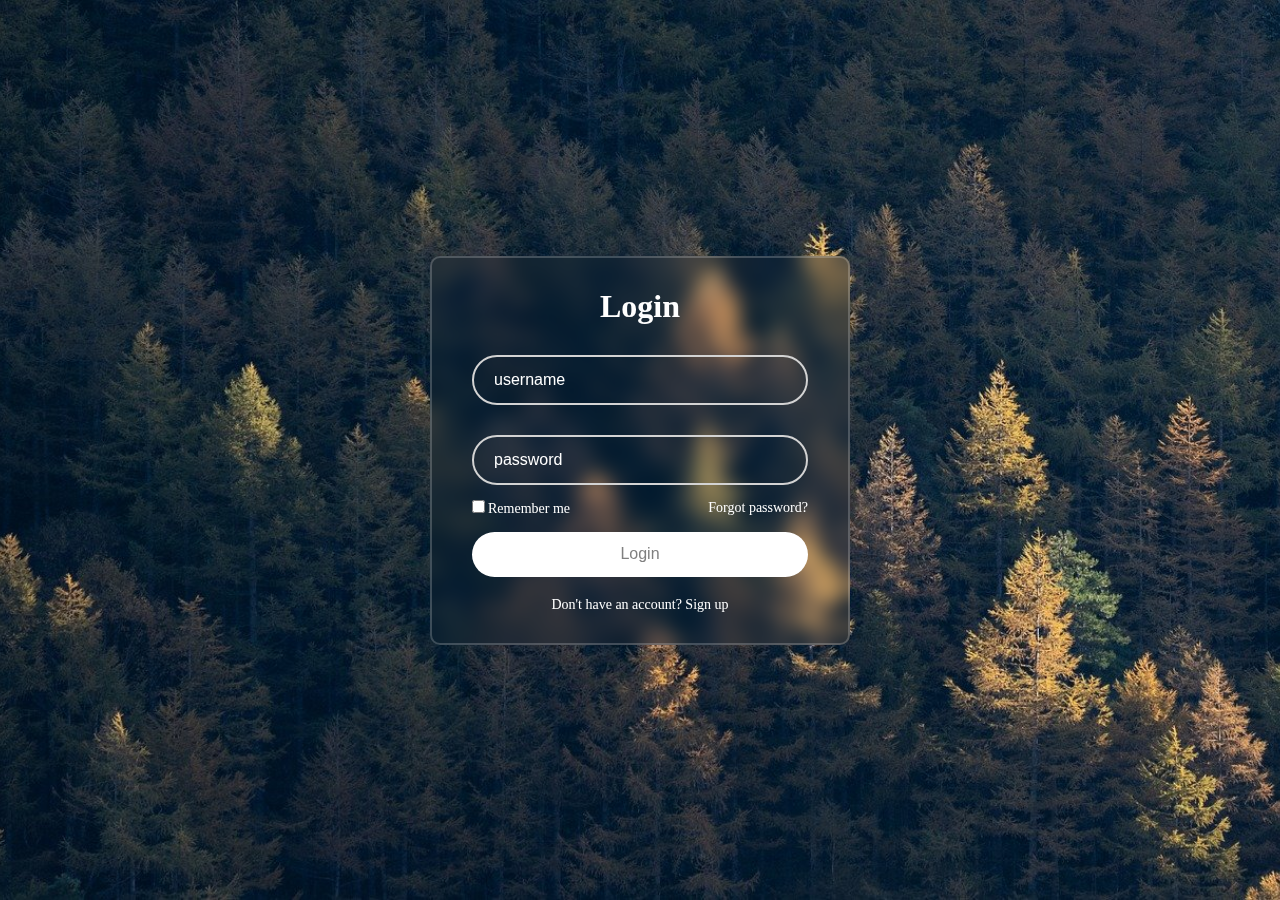
==== Login.html @ 95e7f711 "Created a Tour site" ====
<!DOCTYPE html>
<html>
    <head>
        <title>Login</title>
        <link rel="stylesheet" href="css/login.css">
    </head>
    <body>
        <div class="whole">
            <form action="">
                <h1>Login</h1>
                <div class="user">
                    <input type="text" placeholder="username" required>
                </div>
                <div class="user">
                    <input type="password" placeholder="password" required>
                </div>
                <div class="addinfo">
                    <label><input type="checkbox">Remember me</label>
                    <a href="passwordreset.html">Forgot password?</a>
                </div>
                <button type="submit" value="Login" class="btn">Login</button>
                <div class="reg">
                    <p>Don't have an account? <a href="sign.html">Sign up</a></p>
                </div>
            </form>
        </div>
    </body>
</html>
---- css/login.css ----
* {
margin: 0;
padding: 0;
box-sizing: border-box;
}
body{
    display: flex;
    justify-content: center;
    align-items: center;
    min-height: 100vh;
    background: url('img/tree.jpg') no-repeat;
    background-size: cover;
    background-position: center;
}
.whole {
    width: 420px;
    background-color: transparent;
    backdrop-filter: blur(10px);
    border: 2px solid rgb(255, 255, 255, .2);
    border-radius: 10px;
    color: white;
    padding: 30px 40px;
}
.whole h1 {
    size: 36px;
    text-align: center;
}
.whole .user {
    width: 100%;
    height: 50px;
    margin: 30px 0;
}
.user input {
    width: 100%;
    height: 100%;
    background: transparent;
    outline: none;
    border: none;
    border: 2px solid lightgray;
    border-radius: 40px;
    color: white;
    font-size: 16px;
    padding: 20px 45px 20px 20px;
}
.user input::placeholder {
    color: white;
}
.whole .addinfo {
    justify-content: space-between;
    display: flex;
    font-size: 14px;
    margin: -15px 0 15px;
}
.addinfo label input {
    accent-color: white;
    margin-right: 3px;
}
.addinfo a {
    color: white;
    text-decoration: none;
}
.addinfo a:hover {
    text-decoration: underline;
}
.whole .btn {
    width: 100%;
    height: 45px;
    outline: none;
    border-radius: 40px;
    border: none;
    cursor: pointer;
    font-size: 16px;
    background: white;
    color: gray;
}
.whole .reg {
    margin-top: 20px;
    font-size: 14px;
    text-align: center;
}
.reg p a {
    color: white;
    text-decoration: none;
}
.reg p a:hover {
    text-decoration: underline;
}
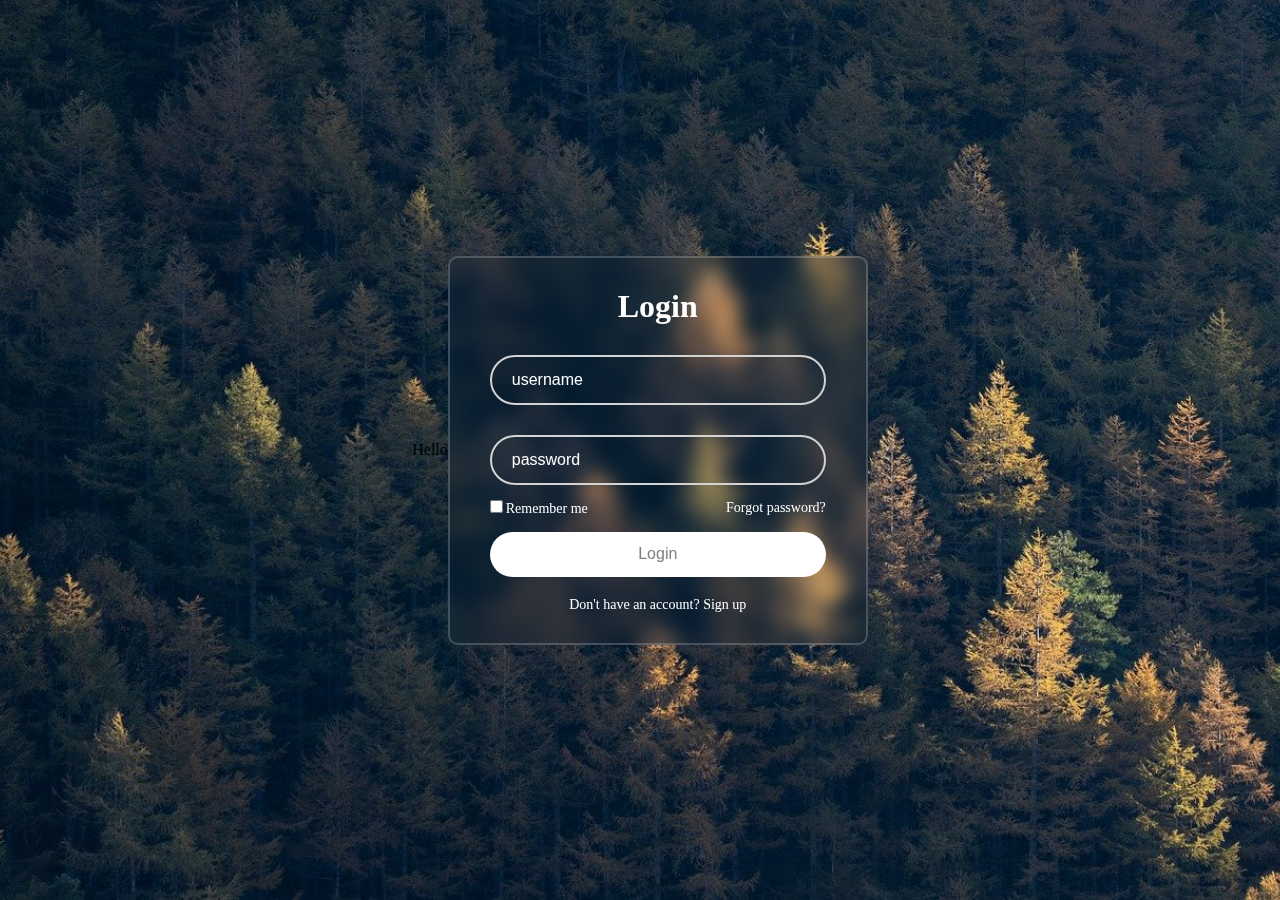
==== commit e60f9884: "modified some thing" ====
--- a/Login.html
+++ b/Login.html
@@ -5,6 +5,7 @@
         <link rel="stylesheet" href="css/login.css">
     </head>
     <body>
+        <P>Hello</P>
         <div class="whole">
             <form action="">
                 <h1>Login</h1>
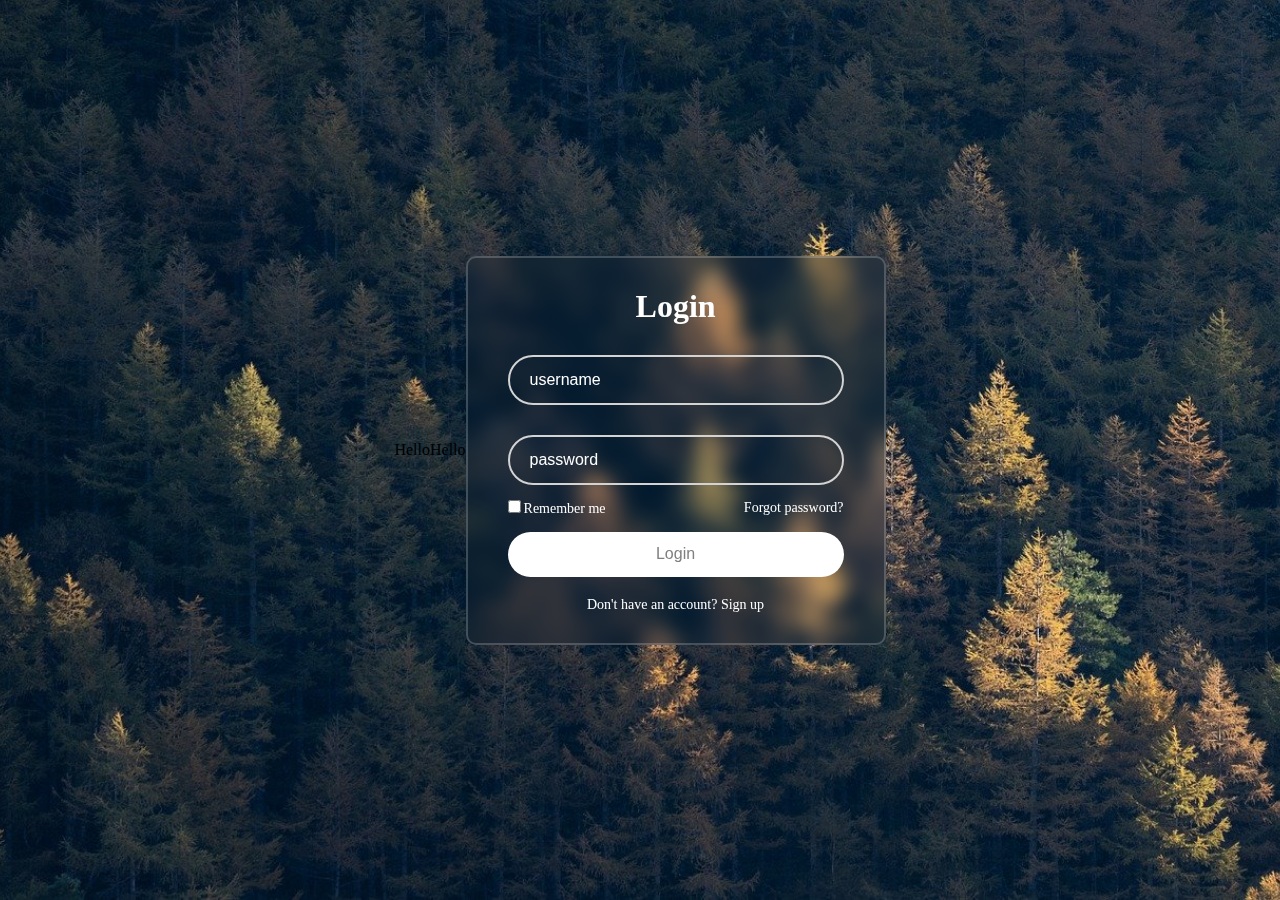
==== commit 783fb6ad: "Update Login.html" ====
--- a/Login.html
+++ b/Login.html
@@ -5,6 +5,7 @@
         <link rel="stylesheet" href="css/login.css">
     </head>
     <body>
+        <P>Hello</P>
         <P>Hello</P>
         <div class="whole">
             <form action="">
@@ -26,4 +27,4 @@
             </form>
         </div>
     </body>
-</html>+</html>
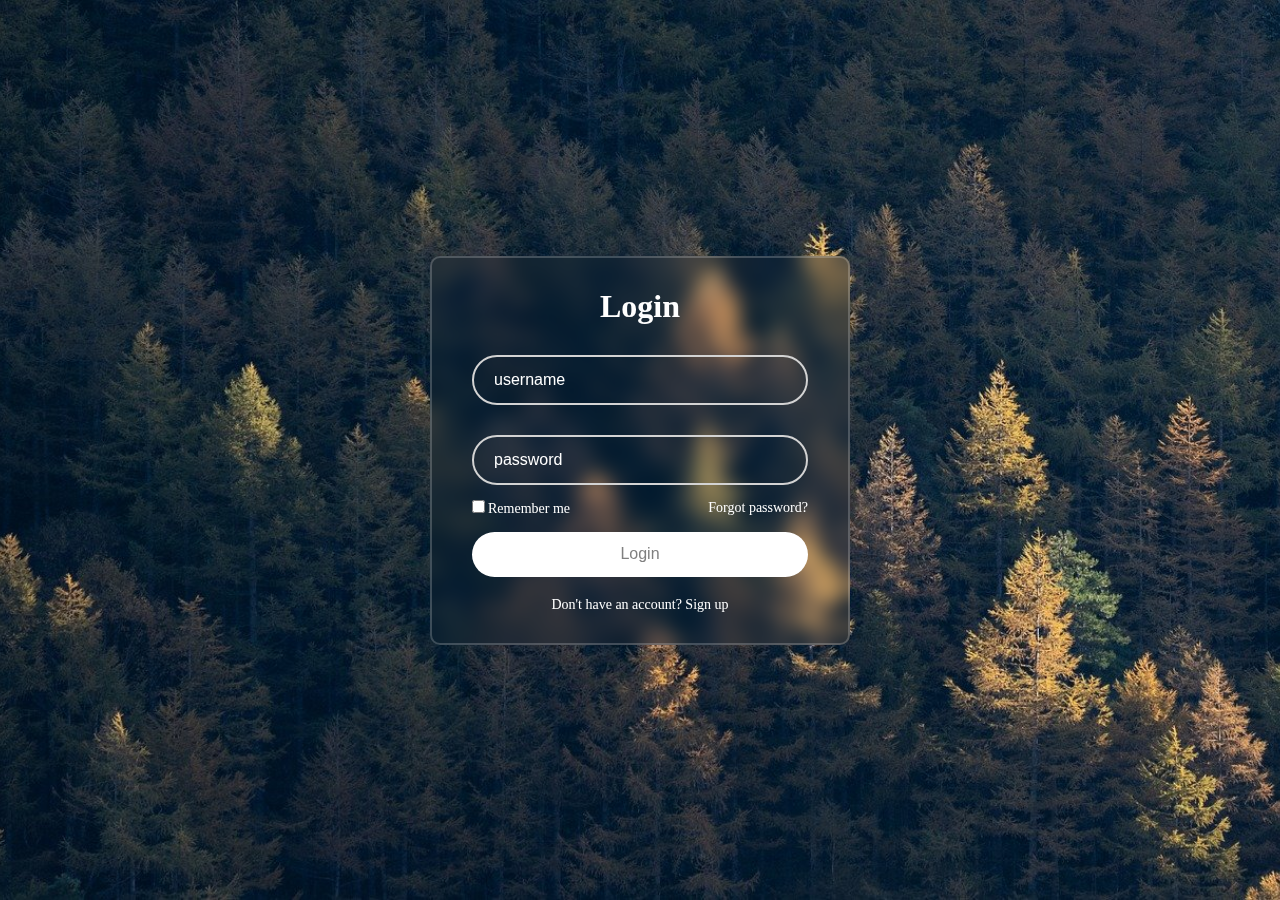
==== commit 798788d3: "undone changes" ====
--- a/Login.html
+++ b/Login.html
@@ -5,8 +5,6 @@
         <link rel="stylesheet" href="css/login.css">
     </head>
     <body>
-        <P>Hello</P>
-        <P>Hello</P>
         <div class="whole">
             <form action="">
                 <h1>Login</h1>
